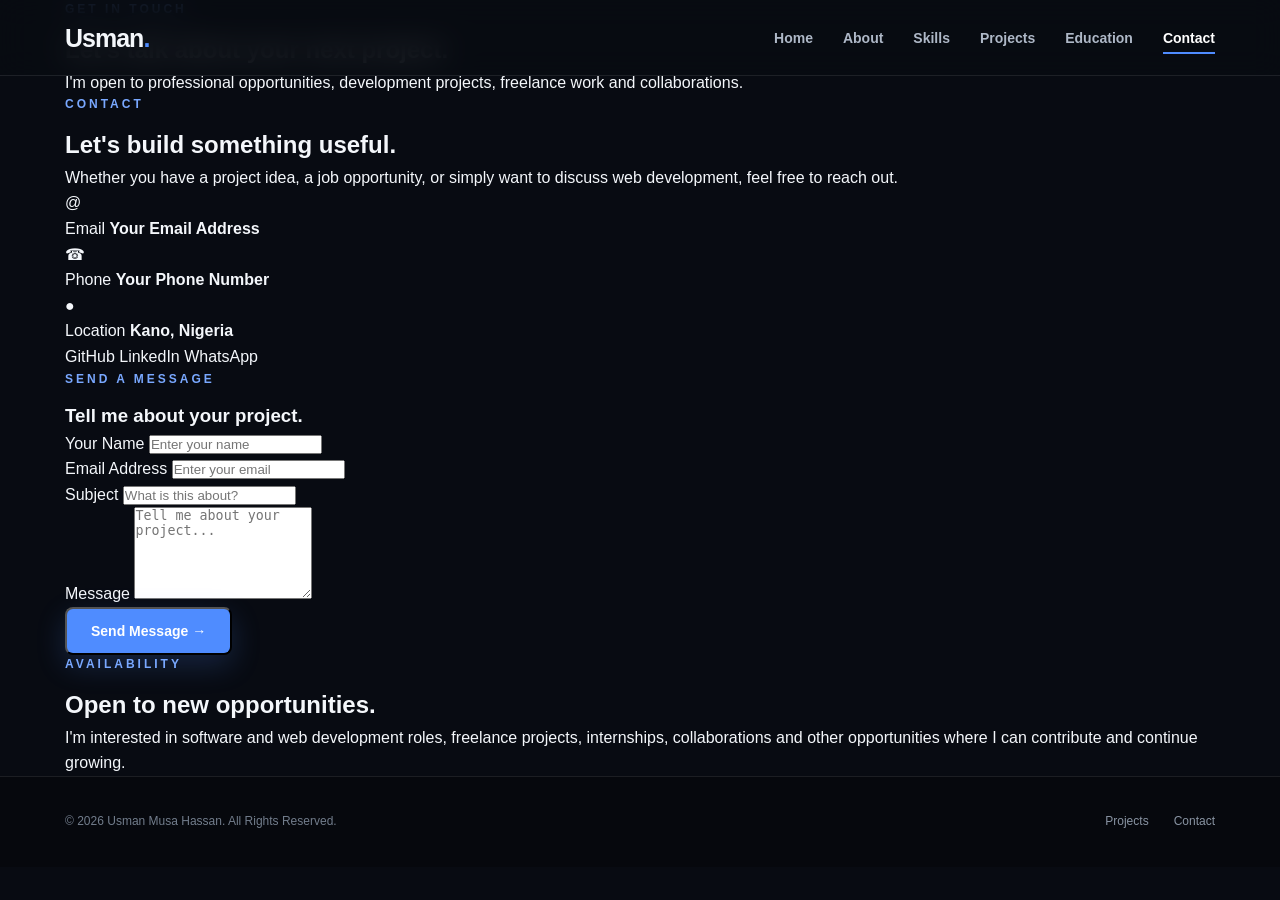
==== contact.html @ f98b2590 "Create contact.html" ====
<!DOCTYPE html>
<html lang="en">
<head>
    <meta charset="UTF-8">
    <meta name="viewport" content="width=device-width, initial-scale=1.0">

    <meta name="description" content="Contact Usman Musa Hassan - Software & Web Developer">
    <meta name="author" content="Usman Musa Hassan">

    <title>Contact | Usman Musa Hassan</title>

    <link rel="stylesheet" href="style.css">
</head>

<body>

    <!-- NAVIGATION -->
    <header class="header">
        <nav class="navbar">

            <a href="index.html" class="logo">
                Usman<span>.</span>
            </a>

            <button class="menu-btn" id="menuBtn">
                ☰
            </button>

            <ul class="nav-links" id="navLinks">
                <li><a href="index.html">Home</a></li>
                <li><a href="about.html">About</a></li>
                <li><a href="skills.html">Skills</a></li>
                <li><a href="projects.html">Projects</a></li>
                <li><a href="education.html">Education</a></li>
                <li><a href="contact.html" class="active">Contact</a></li>
            </ul>

        </nav>
    </header>


    <!-- CONTACT PAGE -->
    <main>

        <!-- PAGE HERO -->
        <section class="page-hero">

            <div class="section-container">

                <p class="section-label">
                    GET IN TOUCH
                </p>

                <h1>
                    Let's talk about
                    <span>your next project.</span>
                </h1>

                <p class="page-intro">
                    I'm open to professional opportunities,
                    development projects, freelance work and
                    collaborations.
                </p>

            </div>

        </section>


        <!-- CONTACT SECTION -->
        <section class="contact-main">

            <div class="section-container">

                <div class="contact-grid">

                    <!-- CONTACT INFORMATION -->
                    <div class="contact-info">

                        <p class="section-label">
                            CONTACT
                        </p>

                        <h2>
                            Let's build something
                            <span>useful.</span>
                        </h2>

                        <p class="contact-description">
                            Whether you have a project idea, a job
                            opportunity, or simply want to discuss
                            web development, feel free to reach out.
                        </p>


                        <div class="contact-items">

                            <div class="contact-item">

                                <div class="contact-icon">
                                    @
                                </div>

                                <div>
                                    <span>Email</span>
                                    <strong>
                                        Your Email Address
                                    </strong>
                                </div>

                            </div>


                            <div class="contact-item">

                                <div class="contact-icon">
                                    ☎
                                </div>

                                <div>
                                    <span>Phone</span>
                                    <strong>
                                        Your Phone Number
                                    </strong>
                                </div>

                            </div>


                            <div class="contact-item">

                                <div class="contact-icon">
                                    ●
                                </div>

                                <div>
                                    <span>Location</span>
                                    <strong>
                                        Kano, Nigeria
                                    </strong>
                                </div>

                            </div>

                        </div>


                        <!-- SOCIAL LINKS -->
                        <div class="social-links">

                            <a href="#" aria-label="GitHub">
                                GitHub
                            </a>

                            <a href="#" aria-label="LinkedIn">
                                LinkedIn
                            </a>

                            <a href="#" aria-label="WhatsApp">
                                WhatsApp
                            </a>

                        </div>

                    </div>


                    <!-- CONTACT FORM -->
                    <div class="contact-form-wrapper">

                        <div class="contact-form-header">

                            <p class="section-label">
                                SEND A MESSAGE
                            </p>

                            <h3>
                                Tell me about your
                                <span>project.</span>
                            </h3>

                        </div>


                        <form class="contact-form" id="contactForm">

                            <div class="form-group">

                                <label for="name">
                                    Your Name
                                </label>

                                <input
                                    type="text"
                                    id="name"
                                    name="name"
                                    placeholder="Enter your name"
                                    required
                                >

                            </div>


                            <div class="form-group">

                                <label for="email">
                                    Email Address
                                </label>

                                <input
                                    type="email"
                                    id="email"
                                    name="email"
                                    placeholder="Enter your email"
                                    required
                                >

                            </div>


                            <div class="form-group">

                                <label for="subject">
                                    Subject
                                </label>

                                <input
                                    type="text"
                                    id="subject"
                                    name="subject"
                                    placeholder="What is this about?"
                                    required
                                >

                            </div>


                            <div class="form-group">

                                <label for="message">
                                    Message
                                </label>

                                <textarea
                                    id="message"
                                    name="message"
                                    rows="6"
                                    placeholder="Tell me about your project..."
                                    required
                                ></textarea>

                            </div>


                            <button
                                type="submit"
                                class="btn btn-primary"
                            >
                                Send Message →
                            </button>

                        </form>

                    </div>

                </div>

            </div>

        </section>


        <!-- AVAILABILITY -->
        <section class="availability-section">

            <div class="section-container">

                <div class="availability-box">

                    <div>

                        <p class="section-label">
                            AVAILABILITY
                        </p>

                        <h2>
                            Open to new
                            <span>opportunities.</span>
                        </h2>

                    </div>

                    <p>
                        I'm interested in software and web development
                        roles, freelance projects, internships,
                        collaborations and other opportunities where
                        I can contribute and continue growing.
                    </p>

                </div>

            </div>

        </section>


        <!-- FOOTER -->
        <footer class="footer">

            <div class="footer-content">

                <p>
                    © <span id="year"></span>
                    Usman Musa Hassan. All Rights Reserved.
                </p>

                <div class="footer-links">

                    <a href="projects.html">
                        Projects
                    </a>

                    <a href="contact.html">
                        Contact
                    </a>

                </div>

            </div>

        </footer>

    </main>


    <script src="script.js"></script>

</body>
                          </html>
---- style.css ----
/* =========================================
   USMAN MUSA HASSAN - PORTFOLIO
   MAIN STYLESHEET
========================================= */

/* ---------- RESET ---------- */

* {
    margin: 0;
    padding: 0;
    box-sizing: border-box;
}

html {
    scroll-behavior: smooth;
}

body {
    font-family: Arial, Helvetica, sans-serif;
    background: #080b12;
    color: #f4f7fb;
    line-height: 1.6;
    overflow-x: hidden;
}

a {
    color: inherit;
    text-decoration: none;
}

ul {
    list-style: none;
}

button {
    font-family: inherit;
}


/* ---------- GLOBAL ---------- */

:root {
    --bg: #080b12;
    --bg-light: #0d111a;
    --card: #111722;
    --card-hover: #151d2b;
    --border: rgba(255, 255, 255, 0.09);
    --text: #f4f7fb;
    --muted: #9ca8b8;
    --primary: #4f8cff;
    --primary-light: #79a8ff;
    --green: #55d6a4;
    --purple: #b58cff;
    --yellow: #ffd866;
}

.section-container {
    width: min(1150px, 90%);
    margin: auto;
}

.section-label {
    color: var(--primary-light);
    font-size: 12px;
    font-weight: 700;
    letter-spacing: 3px;
    margin-bottom: 12px;
    text-transform: uppercase;
}

.section-text {
    max-width: 700px;
    color: var(--muted);
    font-size: 17px;
}


/* ---------- HEADER ---------- */

.header {
    position: fixed;
    top: 0;
    left: 0;
    width: 100%;
    z-index: 1000;
    background: rgba(8, 11, 18, 0.82);
    backdrop-filter: blur(15px);
    -webkit-backdrop-filter: blur(15px);
    border-bottom: 1px solid var(--border);
}

.navbar {
    width: min(1150px, 90%);
    height: 75px;
    margin: auto;

    display: flex;
    align-items: center;
    justify-content: space-between;
}

.logo {
    font-size: 25px;
    font-weight: 800;
    letter-spacing: -1px;
}

.logo span {
    color: var(--primary);
}

.nav-links {
    display: flex;
    align-items: center;
    gap: 30px;
}

.nav-links a {
    position: relative;
    color: #aeb8c7;
    font-size: 14px;
    font-weight: 600;
    transition: 0.3s ease;
}

.nav-links a:hover,
.nav-links a.active {
    color: white;
}

.nav-links a::after {
    content: "";
    position: absolute;
    left: 0;
    bottom: -8px;
    width: 0;
    height: 2px;
    background: var(--primary);
    transition: 0.3s ease;
}

.nav-links a:hover::after,
.nav-links a.active::after {
    width: 100%;
}

.menu-btn {
    display: none;
    border: none;
    background: transparent;
    color: white;
    font-size: 27px;
    cursor: pointer;
}


/* ---------- HERO ---------- */

.hero {
    min-height: 100vh;
    width: min(1150px, 90%);
    margin: auto;

    display: grid;
    grid-template-columns: 1.1fr 0.9fr;
    align-items: center;
    gap: 70px;

    padding-top: 110px;
    position: relative;
}

.hero::before {
    content: "";
    position: absolute;
    width: 450px;
    height: 450px;
    background: rgba(79, 140, 255, 0.09);
    filter: blur(100px);
    border-radius: 50%;
    top: 100px;
    left: -200px;
    z-index: -1;
}

.hero-intro {
    color: var(--primary-light);
    font-size: 17px;
    font-weight: 600;
    margin-bottom: 8px;
}

.hero h1 {
    font-size: clamp(45px, 6vw, 78px);
    line-height: 1.05;
    letter-spacing: -4px;
    margin-bottom: 18px;
}

.hero h1 span {
    color: var(--primary);
}

.hero h2 {
    color: #c6cfdb;
    font-size: clamp(21px, 3vw, 30px);
    font-weight: 500;
    margin-bottom: 25px;
}

.hero-description {
    max-width: 620px;
    color: var(--muted);
    font-size: 17px;
    line-height: 1.8;
}

.hero-buttons {
    display: flex;
    gap: 15px;
    margin-top: 35px;
    flex-wrap: wrap;
}

.btn {
    display: inline-flex;
    align-items: center;
    justify-content: center;

    min-height: 48px;
    padding: 0 24px;

    border-radius: 8px;
    font-size: 14px;
    font-weight: 700;

    transition: 0.3s ease;
}

.btn-primary {
    color: white;
    background: var(--primary);
    box-shadow: 0 10px 30px rgba(79, 140, 255, 0.2);
}

.btn-primary:hover {
    transform: translateY(-3px);
    background: #3d7df0;
    box-shadow: 0 15px 35px rgba(79, 140, 255, 0.3);
}

.btn-outline {
    border: 1px solid var(--border);
    color: white;
    background: rgba(255, 255, 255, 0.025);
}

.btn-outline:hover {
    transform: translateY(-3px);
    border-color: rgba(79, 140, 255, 0.5);
    background: rgba(79, 140, 255, 0.08);
}

.quick-info {
    display: flex;
    gap: 45px;
    margin-top: 45px;
    padding-top: 25px;
    border-top: 1px solid var(--border);
}

.quick-info div {
    display: flex;
    flex-direction: column;
}

.quick-info strong {
    font-size: 18px;
}

.quick-info span {
    color: var(--muted);
    font-size: 12px;
    margin-top: 3px;
}


/* ---------- CODE CARD ---------- */

.hero-card {
    display: flex;
    justify-content: center;
}

.code-window {
    width: 100%;
    max-width: 470px;

    background: #0d1119;
    border: 1px solid var(--border);
    border-radius: 14px;

    overflow: hidden;

    box-shadow:
        0 30px 80px rgba(0, 0, 0, 0.45),
        0 0 80px rgba(79, 140, 255, 0.06);

    transform: perspective(1000px) rotateY(-3deg);
    transition: 0.4s ease;
}

.code-window:hover {
    transform: perspective(1000px) rotateY(0deg) translateY(-5px);
}

.window-top {
    height: 42px;
    padding: 0 16px;

    display: flex;
    align-items: center;
    gap: 7px;

    border-bottom: 1px solid var(--border);
    background: #10151f;
}

.window-top span {
    width: 10px;
    height: 10px;
    border-radius: 50%;
    background: #6b7280;
}

.code-content {
    padding: 28px 25px 32px;

    color: #c8d0db;
    font-family: "Courier New", monospace;
    font-size: 14px;
    line-height: 2;
}

.code-content p {
    margin: 0;
}

.indent {
    padding-left: 24px;
}

.indent2 {
    padding-left: 48px;
}

.purple {
    color: var(--purple);
}

.yellow {
    color: var(--yellow);
}

.green {
    color: var(--green);
}


/* ---------- INTRO SECTION ---------- */

.intro-section {
    padding: 120px 0;
    background: var(--bg-light);
    border-top: 1px solid var(--border);
    border-bottom: 1px solid var(--border);
}

.intro-section h2 {
    max-width: 850px;
    font-size: clamp(32px, 5vw, 55px);
    line-height: 1.12;
    letter-spacing: -2px;
    margin-bottom: 25px;
}

.intro-section h2 span {
    color: var(--primary);
}

.text-link {
    display: inline-block;
    margin-top: 25px;
    color: var(--primary-light);
    font-size: 14px;
    font-weight: 700;
    transition: 0.3s ease;
}

.text-link:hover {
    transform: translateX(5px);
}


/* ---------- FEATURED SKILLS ---------- */

.featured-section {
    padding: 120px 0;
}

.section-heading {
    display: flex;
    justify-content: space-between;
    align-items: flex-end;
    gap: 30px;
    margin-bottom: 45px;
}

.section-heading h2 {
    font-size: clamp(32px, 4vw, 48px);
    line-height: 1.1;
    letter-spacing: -2px;
}

.section-heading h2 span {
    color: var(--primary);
}

.section-heading .text-link {
    margin: 0;
}

.skill-preview {
    display: grid;
    grid-template-columns: repeat(3, 1fr);
    gap: 20px;
}

.skill-preview-card {
    position: relative;
    padding: 35px;

    min-height: 230px;

    background: var(--card);
    border: 1px solid var(--border);
    border-radius: 12px;

    overflow: hidden;
    transition: 0.35s ease;
}

.skill-preview-card::before {
    content: "";
    position: absolute;
    left: 0;
    top: 0;

    width: 100%;
    height: 2px;

    background: var(--primary);
    transform: scaleX(0);
    transform-origin: left;
    transition: 0.35s ease;
}

.skill-preview-card:hover {
    transform: translateY(-8px);
    background: var(--card-hover);
    border-color: rgba(79, 140, 255, 0.25);
}

.skill-preview-card:hover::before {
    transform: scaleX(1);
}

.skill-number {
    color: var(--primary);
    font-family: "Courier New", monospace;
    font-size: 13px;
    margin-bottom: 35px;
}

.skill-preview-card h3 {
    font-size: 20px;
    margin-bottom: 12px;
}

.skill-preview-card p {
    color: var(--muted);
    font-size: 14px;
    line-height: 1.7;
}


/* ---------- CTA ---------- */

.cta-section {
    padding: 30px 0 120px;
}

.cta-box {
    position: relative;
    padding: 70px 60px;

    text-align: center;

    background:
        linear-gradient(
            135deg,
            rgba(79, 140, 255, 0.12),
            rgba(181, 140, 255, 0.06)
        );

    border: 1px solid rgba(79, 140, 255, 0.18);
    border-radius: 16px;
    overflow: hidden;
}

.cta-box::before {
    content: "";
    position: absolute;

    width: 250px;
    height: 250px;

    background: rgba(79, 140, 255, 0.1);
    filter: blur(80px);
    border-radius: 50%;

    left: 50%;
    top: -180px;

    transform: translateX(-50%);
}

.cta-box h2 {
    position: relative;
    font-size: clamp(32px, 5vw, 52px);
    line-height: 1.1;
    letter-spacing: -2px;
    margin-bottom: 20px;
}

.cta-box h2 span {
    color: var(--primary);
}

.cta-box p:not(.section-label) {
    position: relative;
    color: var(--muted);
    margin-bottom: 30px;
}


/* ---------- FOOTER ---------- */

.footer {
    border-top: 1px solid var(--border);
    background: #06080d;
}

.footer-content {
    width: min(1150px, 90%);
    min-height: 90px;
    margin: auto;

    display: flex;
    align-items: center;
    justify-content: space-between;
    gap: 20px;
}

.footer p {
    color: #727d8c;
    font-size: 12px;
}

.footer-links {
    display: flex;
    gap: 25px;
}

.footer-links a {
    color: #8994a3;
    font-size: 12px;
    transition: 0.3s ease;
}

.footer-links a:hover {
    color: white;
}


/* ---------- SCROLLBAR ---------- */

::-webkit-scrollbar {
    width: 8px;
}

::-webkit-scrollbar-track {
    background: #070a0f;
}

::-webkit-scrollbar-thumb {
    background: #283448;
    border-radius: 10px;
}

::-webkit-scrollbar-thumb:hover {
    background: #3b4d68;
}


/* ---------- SELECTION ---------- */

::selection {
    background: rgba(79, 140, 255, 0.3);
    color: white;
}


/* ---------- MOBILE ---------- */

@media (max-width: 900px) {

    .hero {
        grid-template-columns: 1fr;
        gap: 60px;
        padding-top: 130px;
        padding-bottom: 90px;
    }

    .hero-content {
        text-align: center;
    }

    .hero-description {
        margin: auto;
    }

    .hero-buttons {
        justify-content: center;
    }

    .quick-info {
        justify-content: center;
        text-align: left;
    }

    .hero-card {
        width: 100%;
    }

    .code-window {
        max-width: 600px;
        transform: none;
    }

    .code-window:hover {
        transform: translateY(-5px);
    }

    .skill-preview {
        grid-template-columns: 1fr;
    }

    .skill-preview-card {
        min-height: auto;
    }
}


/* ---------- TABLET / PHONE NAV ---------- */

@media (max-width: 760px) {

    .navbar {
        height: 68px;
    }

    .menu-btn {
        display: block;
    }

    .nav-links {
        position: absolute;
        top: 68px;
        left: 0;

        width: 100%;

        display: flex;
        flex-direction: column;
        align-items: stretch;
        gap: 0;

        background: rgba(8, 11, 18, 0.98);
        border-bottom: 1px solid var(--border);

        max-height: 0;
        overflow: hidden;

        transition: max-height 0.35s ease;
    }

    .nav-links.open {
        max-height: 420px;
    }

    .nav-links li {
        border-top: 1px solid var(--border);
    }

    .nav-links a {
        display: block;
        padding: 16px 5%;
        font-size: 15px;
    }

    .nav-links a::after {
        display: none;
    }

    .section-heading {
        align-items: flex-start;
        flex-direction: column;
    }

    .section-heading .text-link {
        margin-top: 0;
    }

    .footer-content {
        flex-direction: column;
        justify-content: center;
        padding: 25px 0;
        text-align: center;
    }
}


/* ---------- SMALL PHONES ---------- */

@media (max-width: 500px) {

    .section-container {
        width: 88%;
    }

    .hero {
        width: 88%;
        padding-top: 115px;
    }

    .hero h1 {
        font-size: 43px;
        letter-spacing: -2.5px;
    }

    .hero h2 {
        font-size: 21px;
    }

    .hero-description {
        font-size: 15px;
    }

    .quick-info {
        gap: 20px;
    }

    .quick-info strong {
        font-size: 16px;
    }

    .hero-buttons {
        flex-direction: column;
        width: 100%;
    }

    .hero-buttons .btn {
        width: 100%;
    }

    .code-content {
        padding: 20px 15px;
        font-size: 11px;
        line-height: 1.9;
    }

    .indent {
        padding-left: 15px;
    }

    .indent2 {
        padding-left: 30px;
    }

    .intro-section,
    .featured-section {
        padding: 85px 0;
    }

    .intro-section h2 {
        font-size: 34px;
        letter-spacing: -1.5px;
    }

    .skill-preview-card {
        padding: 28px;
    }

    .cta-section {
        padding-bottom: 85px;
    }

    .cta-box {
        padding: 50px 25px;
    }

    .cta-box h2 {
        font-size: 34px;
    }
}


/* ---------- REDUCED MOTION ---------- */

@media (prefers-reduced-motion: reduce) {

    html {
        scroll-behavior: auto;
    }

    *,
    *::before,
    *::after {
        animation-duration: 0.01ms !important;
        animation-iteration-count: 1 !important;
        transition-duration: 0.01ms !important;
    }
  }
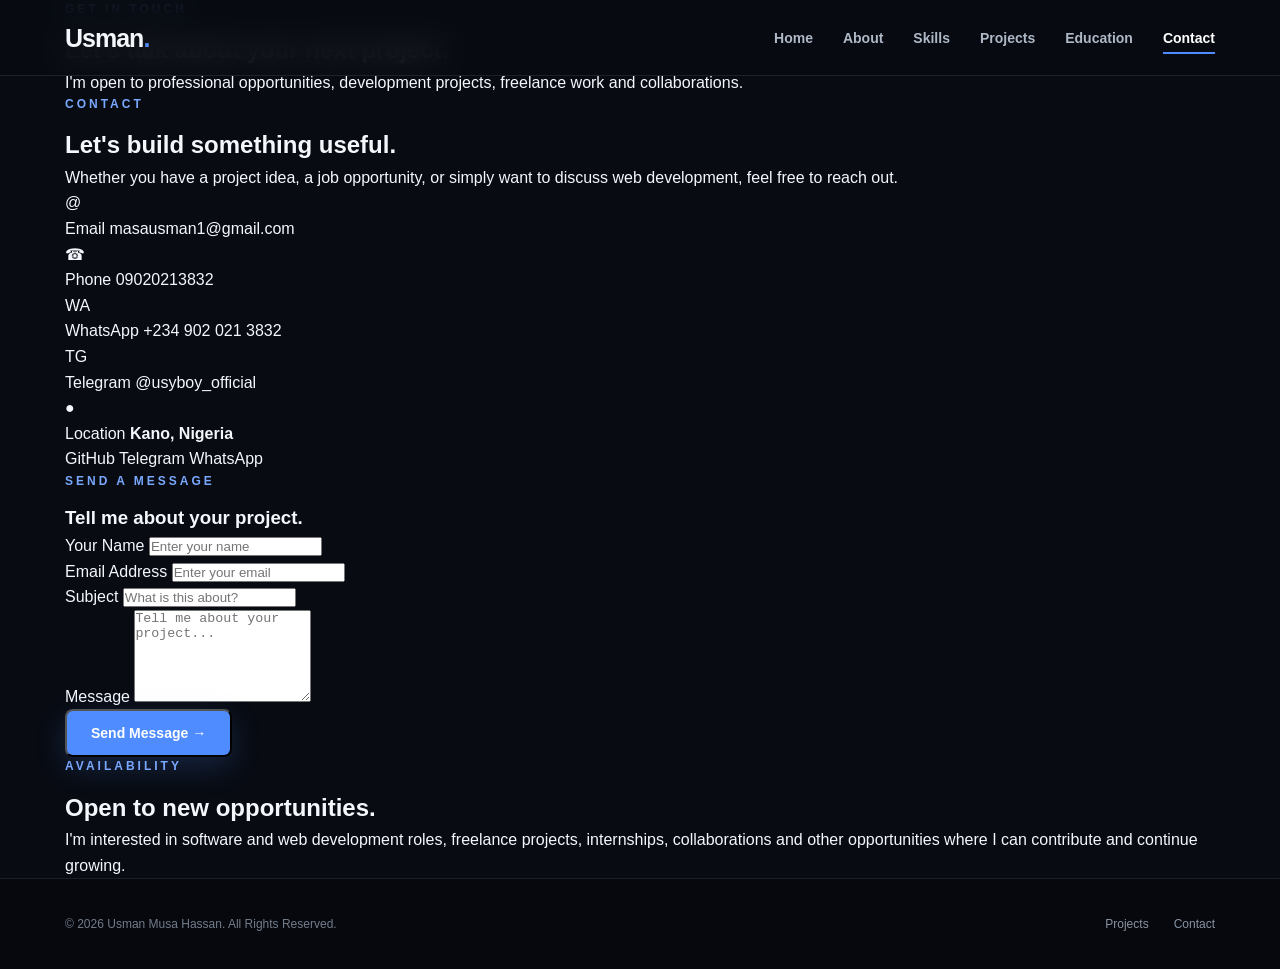
==== commit 8abba65a: "Update contact.html" ====
--- a/contact.html
+++ b/contact.html
@@ -95,6 +95,7 @@
 
                         <div class="contact-items">
 
+                            <!-- EMAIL -->
                             <div class="contact-item">
 
                                 <div class="contact-icon">
@@ -103,14 +104,18 @@
 
                                 <div>
                                     <span>Email</span>
-                                    <strong>
-                                        Your Email Address
-                                    </strong>
-                                </div>
-
-                            </div>
-
-
+
+                                    <a
+                                        href="mailto:masausman1@gmail.com"
+                                    >
+                                        masausman1@gmail.com
+                                    </a>
+                                </div>
+
+                            </div>
+
+
+                            <!-- PHONE -->
                             <div class="contact-item">
 
                                 <div class="contact-icon">
@@ -119,14 +124,60 @@
 
                                 <div>
                                     <span>Phone</span>
-                                    <strong>
-                                        Your Phone Number
-                                    </strong>
-                                </div>
-
-                            </div>
-
-
+
+                                    <a href="tel:+2349020213832">
+                                        09020213832
+                                    </a>
+                                </div>
+
+                            </div>
+
+
+                            <!-- WHATSAPP -->
+                            <div class="contact-item">
+
+                                <div class="contact-icon">
+                                    WA
+                                </div>
+
+                                <div>
+                                    <span>WhatsApp</span>
+
+                                    <a
+                                        href="https://wa.me/2349020213832"
+                                        target="_blank"
+                                        rel="noopener noreferrer"
+                                    >
+                                        +234 902 021 3832
+                                    </a>
+                                </div>
+
+                            </div>
+
+
+                            <!-- TELEGRAM -->
+                            <div class="contact-item">
+
+                                <div class="contact-icon">
+                                    TG
+                                </div>
+
+                                <div>
+                                    <span>Telegram</span>
+
+                                    <a
+                                        href="https://t.me/usyboy_official"
+                                        target="_blank"
+                                        rel="noopener noreferrer"
+                                    >
+                                        @usyboy_official
+                                    </a>
+                                </div>
+
+                            </div>
+
+
+                            <!-- LOCATION -->
                             <div class="contact-item">
 
                                 <div class="contact-icon">
@@ -135,6 +186,7 @@
 
                                 <div>
                                     <span>Location</span>
+
                                     <strong>
                                         Kano, Nigeria
                                     </strong>
@@ -148,15 +200,27 @@
                         <!-- SOCIAL LINKS -->
                         <div class="social-links">
 
-                            <a href="#" aria-label="GitHub">
+                            <a
+                                href="https://github.com/U3827"
+                                target="_blank"
+                                rel="noopener noreferrer"
+                            >
                                 GitHub
                             </a>
 
-                            <a href="#" aria-label="LinkedIn">
-                                LinkedIn
+                            <a
+                                href="https://t.me/usyboy_official"
+                                target="_blank"
+                                rel="noopener noreferrer"
+                            >
+                                Telegram
                             </a>
 
-                            <a href="#" aria-label="WhatsApp">
+                            <a
+                                href="https://wa.me/2349020213832"
+                                target="_blank"
+                                rel="noopener noreferrer"
+                            >
                                 WhatsApp
                             </a>
 
@@ -182,7 +246,10 @@
                         </div>
 
 
-                        <form class="contact-form" id="contactForm">
+                        <form
+                            class="contact-form"
+                            id="contactForm"
+                        >
 
                             <div class="form-group">
 
@@ -336,4 +403,4 @@
     <script src="script.js"></script>
 
 </body>
-                          </html>
+</html>
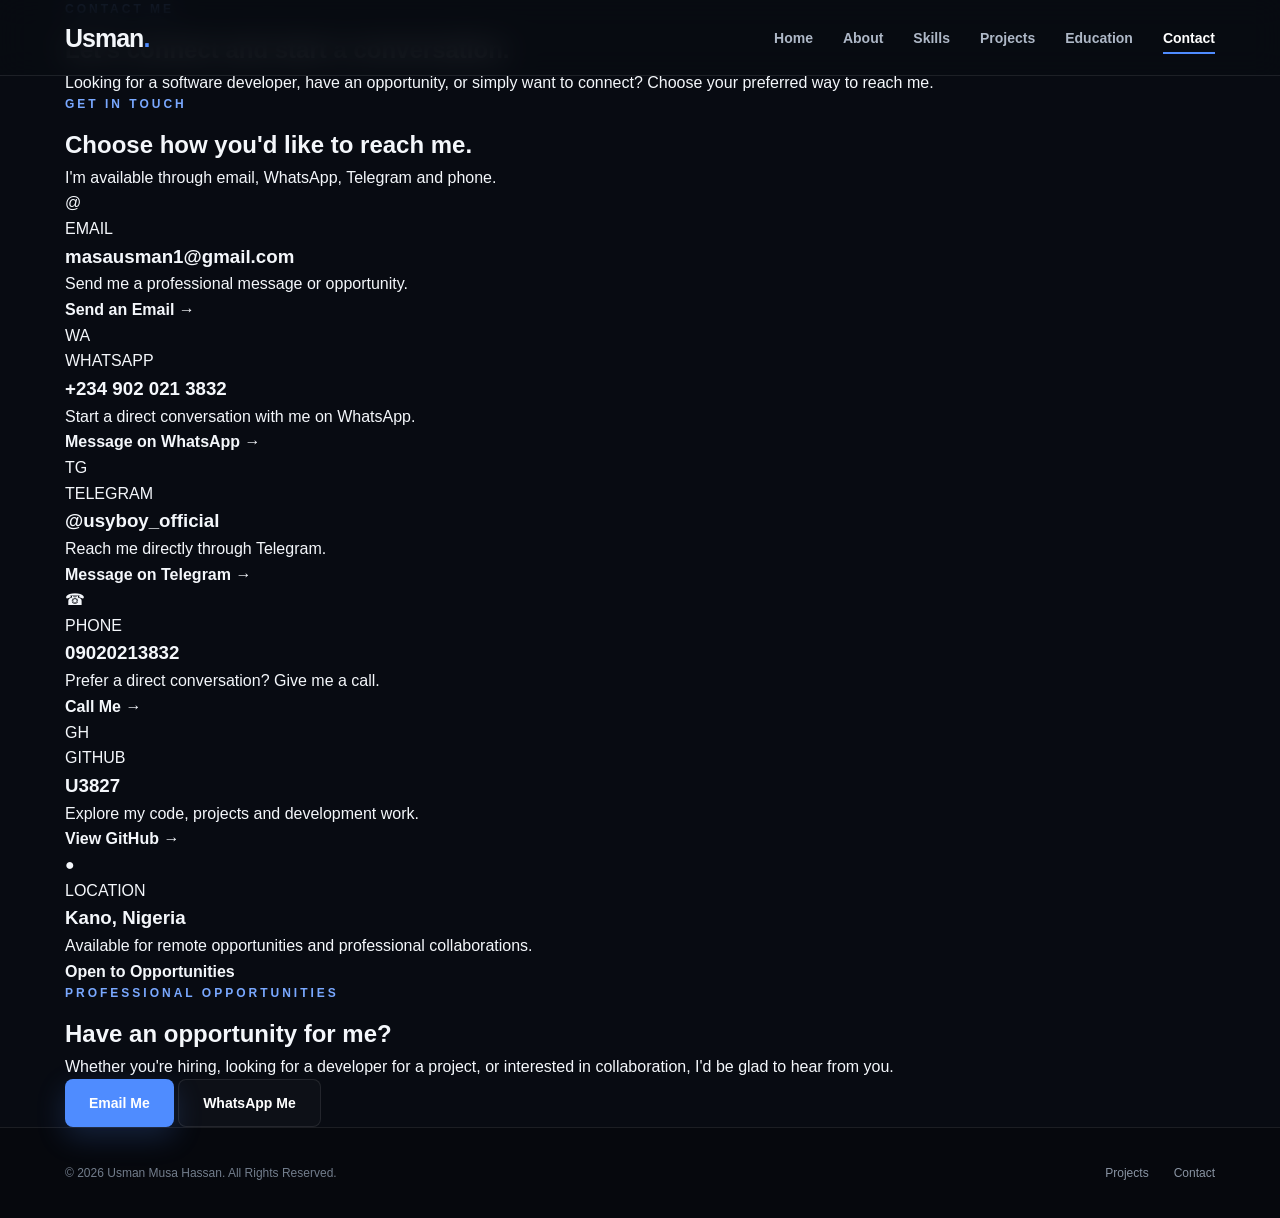
==== commit 689c07a8: "Update contact.html" ====
--- a/contact.html
+++ b/contact.html
@@ -42,24 +42,24 @@
     <!-- CONTACT PAGE -->
     <main>
 
-        <!-- PAGE HERO -->
-        <section class="page-hero">
+        <!-- HERO -->
+        <section class="page-hero contact-hero">
 
             <div class="section-container">
 
                 <p class="section-label">
-                    GET IN TOUCH
+                    CONTACT ME
                 </p>
 
                 <h1>
-                    Let's talk about
-                    <span>your next project.</span>
+                    Let's connect and
+                    <span>start a conversation.</span>
                 </h1>
 
                 <p class="page-intro">
-                    I'm open to professional opportunities,
-                    development projects, freelance work and
-                    collaborations.
+                    Looking for a software developer, have an
+                    opportunity, or simply want to connect?
+                    Choose your preferred way to reach me.
                 </p>
 
             </div>
@@ -67,302 +67,286 @@
         </section>
 
 
-        <!-- CONTACT SECTION -->
+        <!-- CONTACT OPTIONS -->
         <section class="contact-main">
 
             <div class="section-container">
 
-                <div class="contact-grid">
-
-                    <!-- CONTACT INFORMATION -->
-                    <div class="contact-info">
-
-                        <p class="section-label">
-                            CONTACT
-                        </p>
-
-                        <h2>
-                            Let's build something
-                            <span>useful.</span>
-                        </h2>
-
-                        <p class="contact-description">
-                            Whether you have a project idea, a job
-                            opportunity, or simply want to discuss
-                            web development, feel free to reach out.
-                        </p>
-
-
-                        <div class="contact-items">
-
-                            <!-- EMAIL -->
-                            <div class="contact-item">
-
-                                <div class="contact-icon">
-                                    @
-                                </div>
-
-                                <div>
-                                    <span>Email</span>
-
-                                    <a
-                                        href="mailto:masausman1@gmail.com"
-                                    >
-                                        masausman1@gmail.com
-                                    </a>
-                                </div>
-
-                            </div>
-
-
-                            <!-- PHONE -->
-                            <div class="contact-item">
-
-                                <div class="contact-icon">
-                                    ☎
-                                </div>
-
-                                <div>
-                                    <span>Phone</span>
-
-                                    <a href="tel:+2349020213832">
-                                        09020213832
-                                    </a>
-                                </div>
-
-                            </div>
-
-
-                            <!-- WHATSAPP -->
-                            <div class="contact-item">
-
-                                <div class="contact-icon">
-                                    WA
-                                </div>
-
-                                <div>
-                                    <span>WhatsApp</span>
-
-                                    <a
-                                        href="https://wa.me/2349020213832"
-                                        target="_blank"
-                                        rel="noopener noreferrer"
-                                    >
-                                        +234 902 021 3832
-                                    </a>
-                                </div>
-
-                            </div>
-
-
-                            <!-- TELEGRAM -->
-                            <div class="contact-item">
-
-                                <div class="contact-icon">
-                                    TG
-                                </div>
-
-                                <div>
-                                    <span>Telegram</span>
-
-                                    <a
-                                        href="https://t.me/usyboy_official"
-                                        target="_blank"
-                                        rel="noopener noreferrer"
-                                    >
-                                        @usyboy_official
-                                    </a>
-                                </div>
-
-                            </div>
-
-
-                            <!-- LOCATION -->
-                            <div class="contact-item">
-
-                                <div class="contact-icon">
-                                    ●
-                                </div>
-
-                                <div>
-                                    <span>Location</span>
-
-                                    <strong>
-                                        Kano, Nigeria
-                                    </strong>
-                                </div>
-
-                            </div>
-
-                        </div>
-
-
-                        <!-- SOCIAL LINKS -->
-                        <div class="social-links">
-
-                            <a
-                                href="https://github.com/U3827"
-                                target="_blank"
-                                rel="noopener noreferrer"
-                            >
-                                GitHub
-                            </a>
-
-                            <a
-                                href="https://t.me/usyboy_official"
-                                target="_blank"
-                                rel="noopener noreferrer"
-                            >
-                                Telegram
-                            </a>
-
-                            <a
-                                href="https://wa.me/2349020213832"
-                                target="_blank"
-                                rel="noopener noreferrer"
-                            >
-                                WhatsApp
-                            </a>
+                <div class="contact-header">
+
+                    <p class="section-label">
+                        GET IN TOUCH
+                    </p>
+
+                    <h2>
+                        Choose how you'd like
+                        <span>to reach me.</span>
+                    </h2>
+
+                    <p>
+                        I'm available through email, WhatsApp,
+                        Telegram and phone.
+                    </p>
+
+                </div>
+
+
+                <div class="contact-options">
+
+
+                    <!-- EMAIL -->
+                    <a
+                        href="mailto:masausman1@gmail.com?subject=Professional%20Opportunity&body=Hello%20Usman,%0A%0AI%20came%20across%20your%20portfolio%20and%20would%20like%20to%20discuss%20a%20professional%20opportunity%20with%20you.%0A%0AThank%20you."
+                        class="contact-card"
+                    >
+
+                        <div class="contact-card-icon">
+                            @
+                        </div>
+
+                        <div class="contact-card-content">
+
+                            <span class="contact-card-label">
+                                EMAIL
+                            </span>
+
+                            <h3>
+                                masausman1@gmail.com
+                            </h3>
+
+                            <p>
+                                Send me a professional message
+                                or opportunity.
+                            </p>
+
+                            <strong>
+                                Send an Email →
+                            </strong>
+
+                        </div>
+
+                    </a>
+
+
+                    <!-- WHATSAPP -->
+                    <a
+                        href="https://wa.me/2349020213832?text=Hello%20Usman,%20I%20came%20across%20your%20portfolio%20and%20would%20like%20to%20connect%20with%20you."
+                        target="_blank"
+                        rel="noopener noreferrer"
+                        class="contact-card"
+                    >
+
+                        <div class="contact-card-icon">
+                            WA
+                        </div>
+
+                        <div class="contact-card-content">
+
+                            <span class="contact-card-label">
+                                WHATSAPP
+                            </span>
+
+                            <h3>
+                                +234 902 021 3832
+                            </h3>
+
+                            <p>
+                                Start a direct conversation with me
+                                on WhatsApp.
+                            </p>
+
+                            <strong>
+                                Message on WhatsApp →
+                            </strong>
+
+                        </div>
+
+                    </a>
+
+
+                    <!-- TELEGRAM -->
+                    <a
+                        href="https://t.me/usyboy_official?text=Hello%20Usman,%20I%20came%20across%20your%20portfolio%20and%20would%20like%20to%20connect%20with%20you."
+                        target="_blank"
+                        rel="noopener noreferrer"
+                        class="contact-card"
+                    >
+
+                        <div class="contact-card-icon">
+                            TG
+                        </div>
+
+                        <div class="contact-card-content">
+
+                            <span class="contact-card-label">
+                                TELEGRAM
+                            </span>
+
+                            <h3>
+                                @usyboy_official
+                            </h3>
+
+                            <p>
+                                Reach me directly through Telegram.
+                            </p>
+
+                            <strong>
+                                Message on Telegram →
+                            </strong>
+
+                        </div>
+
+                    </a>
+
+
+                    <!-- PHONE -->
+                    <a
+                        href="tel:+2349020213832"
+                        class="contact-card"
+                    >
+
+                        <div class="contact-card-icon">
+                            ☎
+                        </div>
+
+                        <div class="contact-card-content">
+
+                            <span class="contact-card-label">
+                                PHONE
+                            </span>
+
+                            <h3>
+                                09020213832
+                            </h3>
+
+                            <p>
+                                Prefer a direct conversation?
+                                Give me a call.
+                            </p>
+
+                            <strong>
+                                Call Me →
+                            </strong>
+
+                        </div>
+
+                    </a>
+
+
+                    <!-- GITHUB -->
+                    <a
+                        href="https://github.com/U3827"
+                        target="_blank"
+                        rel="noopener noreferrer"
+                        class="contact-card"
+                    >
+
+                        <div class="contact-card-icon">
+                            GH
+                        </div>
+
+                        <div class="contact-card-content">
+
+                            <span class="contact-card-label">
+                                GITHUB
+                            </span>
+
+                            <h3>
+                                U3827
+                            </h3>
+
+                            <p>
+                                Explore my code, projects and
+                                development work.
+                            </p>
+
+                            <strong>
+                                View GitHub →
+                            </strong>
+
+                        </div>
+
+                    </a>
+
+
+                    <!-- LOCATION -->
+                    <div class="contact-card contact-card-static">
+
+                        <div class="contact-card-icon">
+                            ●
+                        </div>
+
+                        <div class="contact-card-content">
+
+                            <span class="contact-card-label">
+                                LOCATION
+                            </span>
+
+                            <h3>
+                                Kano, Nigeria
+                            </h3>
+
+                            <p>
+                                Available for remote opportunities
+                                and professional collaborations.
+                            </p>
+
+                            <strong>
+                                Open to Opportunities
+                            </strong>
 
                         </div>
 
                     </div>
 
-
-                    <!-- CONTACT FORM -->
-                    <div class="contact-form-wrapper">
-
-                        <div class="contact-form-header">
-
-                            <p class="section-label">
-                                SEND A MESSAGE
-                            </p>
-
-                            <h3>
-                                Tell me about your
-                                <span>project.</span>
-                            </h3>
-
-                        </div>
-
-
-                        <form
-                            class="contact-form"
-                            id="contactForm"
+                </div>
+
+            </div>
+
+        </section>
+
+
+        <!-- PROFESSIONAL CTA -->
+        <section class="availability-section">
+
+            <div class="section-container">
+
+                <div class="availability-box">
+
+                    <p class="section-label">
+                        PROFESSIONAL OPPORTUNITIES
+                    </p>
+
+                    <h2>
+                        Have an opportunity
+                        <span>for me?</span>
+                    </h2>
+
+                    <p>
+                        Whether you're hiring, looking for a developer
+                        for a project, or interested in collaboration,
+                        I'd be glad to hear from you.
+                    </p>
+
+                    <div class="availability-buttons">
+
+                        <a
+                            href="mailto:masausman1@gmail.com?subject=Professional%20Opportunity&body=Hello%20Usman,%0A%0AI%20would%20like%20to%20discuss%20a%20professional%20opportunity%20with%20you."
+                            class="btn btn-primary"
                         >
-
-                            <div class="form-group">
-
-                                <label for="name">
-                                    Your Name
-                                </label>
-
-                                <input
-                                    type="text"
-                                    id="name"
-                                    name="name"
-                                    placeholder="Enter your name"
-                                    required
-                                >
-
-                            </div>
-
-
-                            <div class="form-group">
-
-                                <label for="email">
-                                    Email Address
-                                </label>
-
-                                <input
-                                    type="email"
-                                    id="email"
-                                    name="email"
-                                    placeholder="Enter your email"
-                                    required
-                                >
-
-                            </div>
-
-
-                            <div class="form-group">
-
-                                <label for="subject">
-                                    Subject
-                                </label>
-
-                                <input
-                                    type="text"
-                                    id="subject"
-                                    name="subject"
-                                    placeholder="What is this about?"
-                                    required
-                                >
-
-                            </div>
-
-
-                            <div class="form-group">
-
-                                <label for="message">
-                                    Message
-                                </label>
-
-                                <textarea
-                                    id="message"
-                                    name="message"
-                                    rows="6"
-                                    placeholder="Tell me about your project..."
-                                    required
-                                ></textarea>
-
-                            </div>
-
-
-                            <button
-                                type="submit"
-                                class="btn btn-primary"
-                            >
-                                Send Message →
-                            </button>
-
-                        </form>
+                            Email Me
+                        </a>
+
+                        <a
+                            href="https://wa.me/2349020213832?text=Hello%20Usman,%20I%20would%20like%20to%20discuss%20a%20professional%20opportunity%20with%20you."
+                            target="_blank"
+                            rel="noopener noreferrer"
+                            class="btn btn-outline"
+                        >
+                            WhatsApp Me
+                        </a>
 
                     </div>
-
-                </div>
-
-            </div>
-
-        </section>
-
-
-        <!-- AVAILABILITY -->
-        <section class="availability-section">
-
-            <div class="section-container">
-
-                <div class="availability-box">
-
-                    <div>
-
-                        <p class="section-label">
-                            AVAILABILITY
-                        </p>
-
-                        <h2>
-                            Open to new
-                            <span>opportunities.</span>
-                        </h2>
-
-                    </div>
-
-                    <p>
-                        I'm interested in software and web development
-                        roles, freelance projects, internships,
-                        collaborations and other opportunities where
-                        I can contribute and continue growing.
-                    </p>
 
                 </div>
 
